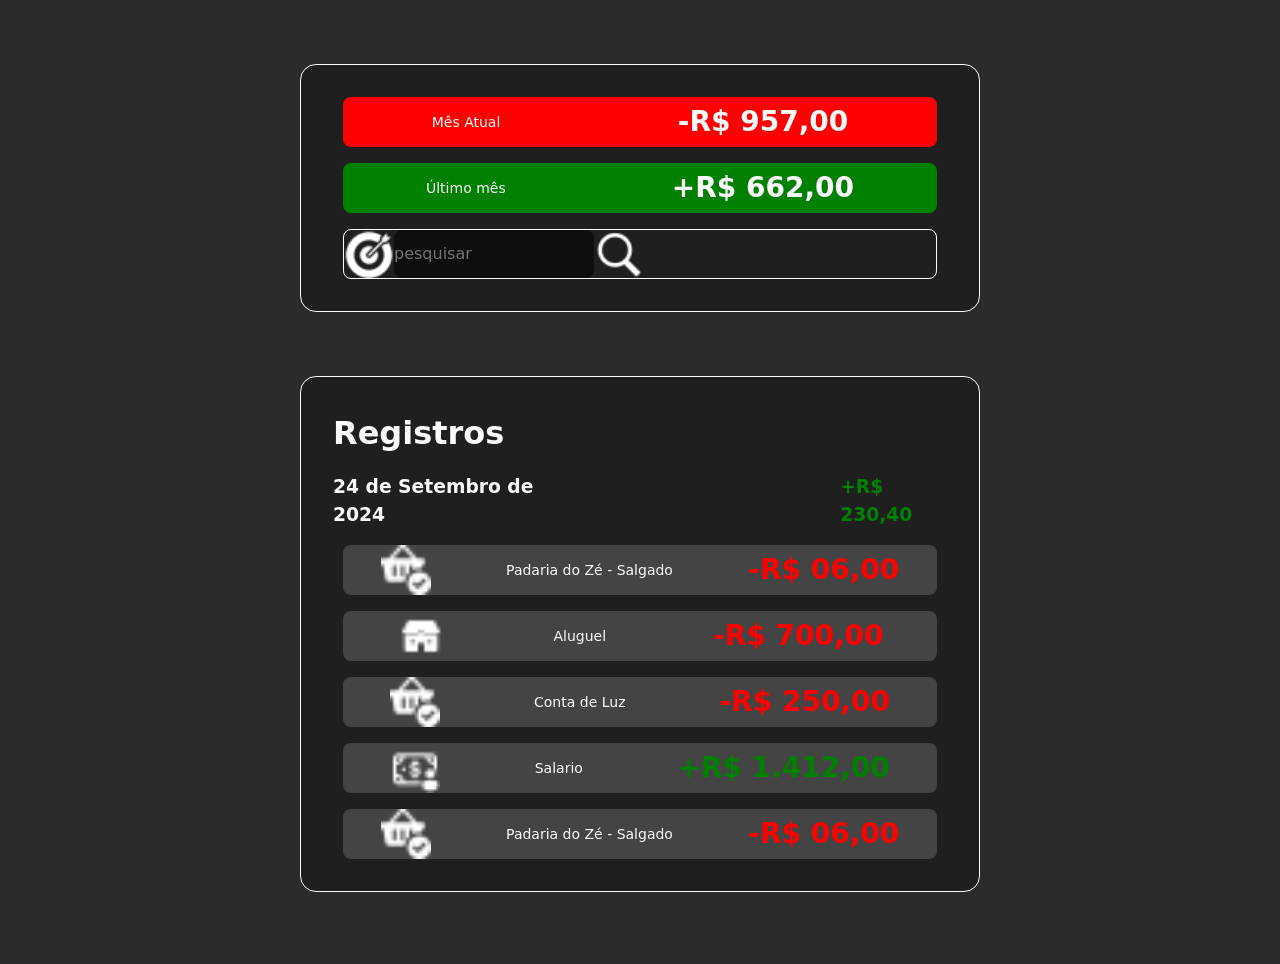
==== codigo/public/register.html @ f0cf1a9d "create register" ====
<!DOCTYPE html>
<html lang="pt-BR">
  <head>
    <meta charset="UTF-8" />
    <meta name="viewport" content="width=device-width, initial-scale=1.0" />
    <title>FinUp | Login</title>
    <link rel="stylesheet" href="assets/css/globals.css" />
    <link rel="stylesheet" href="assets/css/register.css" />
    <link rel="stylesheet" href="assets/css/form.css" />
  </head>
  <body>
    <main>
      <div class="card">
        <div class="form">
          <div class="container" style="background-color: red">
            <span class="info">Mês Atual</span>
            <span class="value">-R$ 957,00</span>
          </div>

          <div class="container" style="background-color: green">
            <span class="info">Último mês</span>
            <span class="value">+R$ 662,00</span>
          </div>

          <div id="pesquisar">
            <img src="assets/img/icon/icones/tiroaoalvo.png" id="btnBusca" alt="Buscar"
            class="searchImg"/>
            <input type="text" id="Pesquisar" placeholder="pesquisar"/>
            <img src="assets/img/icon/icones/loupe.png" alt="loupe"
            class="loupe">
          </div>
      </div>
    </main>
    <main>
      <div class="card">
        <div class="form">
          <h1>Registros</h1>
          <div class="titulo1">
          <h3>24 de Setembro de 2024 </h3>
          <h3 style="color: green;">+R$ 230,40</h3>
          </div>
          <div class="container2">
            <img src="assets/img/icon/icones/compra.png" class="searchImg">
            <span class="info">Padaria do Zé - Salgado</span>
            <span class="value">
              <div style="color: red;">-R$ 06,00</div>
            </span>
          </div>
          <div class="container2">
            <img src="assets/img/icon/icones/casa.png" class="searchImg">
            <span class="info">Aluguel</span>
            <span class="value">
               <div style="color: red;">-R$ 700,00</div>
            </span>
          </div>
          <div class="container2">
            <img src="assets/img/icon/icones/compra.png" class="searchImg">
            <span class="info">Conta de Luz</span>
            <span class="value">
              <div style="color: red;">-R$ 250,00</div>
            </span>
         </div>
          <div class="container2">
            <img src="assets/img/icon/icones/salario.png" class="searchImg">
            <span class="info">Salario</span>
            <span class="value">
               <div style="color: green;">+R$ 1.412,00</div>
            </span>
          </div>
          <div class="container2">
            <img src="assets/img/icon/icones/compra.png" class="searchImg">
            <span class="info">Padaria do Zé - Salgado</span>
            <span class="value">
              <div style="color: red;">-R$ 06,00</div>
            </span>
        </div>
      </div>
    </main>
    <!-- Javascript -->
    <script src="assets/js/register.js" type="module"></script>
  </body>
</html>
---- codigo/public/assets/css/globals.css ----
:root {
  --background: #2b2b2b;
  --foreground: #FAFAFA;
  --card: #1f1f1f;
  --input: #0D0F0D;
  --primary: #6D9588;
  --background-destructive: #7F1D1D;
  --foreground-destructive: #FF4B4B;
  --background-success: #1D6B09;
  --foreground-success: #A1FF57;

  --text-xs: 0.750rem;
  --text-sm: 0.875rem;
  --text-md: 1.000rem;
  --text-lg: 1.125rem;
  --text-xl: 1.250rem;
  --text-2xl: 1.50rem;
  --text-3xl: 2.00rem;
  --text-4xl: 3.00rem;
}

*,
::before,
::after {
  box-sizing: border-box;
}

html {
  line-height: 1.5;
  font-family: ui-sans-serif, system-ui, Arial, Helvetica, sans-serif;
}

body {
  min-height: 100svh;
  margin: 0;
  line-height: inherit;
  background-color: var(--background);
  color: var(--foreground);
}

a {
  color: inherit;
  text-decoration: inherit;
}

button,
input,
optgroup,
select,
textarea {
  background-color: var(--input);
  border: none;
  border-radius: .5rem;
  font-family: inherit;
  font-feature-settings: inherit;
  font-variation-settings: inherit;
  font-size: 100%;
  font-weight: inherit;
  line-height: inherit;
  letter-spacing: inherit;
  color: inherit;
  margin: 0;
  padding: 0;
}

blockquote,
dl,
dd,
h1,
h2,
h3,
h4,
h5,
h6,
hr,
figure,
p,
pre {
  margin: 0;
}

fieldset {
  margin: 0;
  padding: 0;
}

legend, dialog {
  padding: 0;
}

ol,
ul,
menu {
  list-style: none;
  margin: 0;
  padding: 0;
}

textarea {
  resize: vertical;
}

button,
[role="button"] {
  cursor: pointer;
}

:disabled {
  cursor: default;
}

img,
svg,
video,
canvas,
audio,
iframe,
embed,
object {
  display: block;
}

img,
video {
  max-width: 100%;
  height: auto;
}

[hidden] {
  display: none;
}

.sr-only {
  position: absolute;
  width: 1px;
  height: 1px;
  padding: 0;
  margin: -1px;
  overflow: hidden;
  clip: rect(0, 0, 0, 0);
  white-space: nowrap;
  border-width: 0;
}

.not-sr-only {
  position: static;
  width: auto;
  height: auto;
  padding: 0;
  margin: 0;
  overflow: visible;
  clip: auto;
  white-space: normal;
}

@media (prefers-reduced-motion: reduce) {
  html:focus-within {
    scroll-behavior: auto;
  }

  *,
  *::before,
  *::after {
    animation-duration: 0.01ms !important;
    animation-iteration-count: 1 !important;
    transition-duration: 0.01ms !important;
    scroll-behavior: auto !important;
  }
}
---- codigo/public/assets/css/register.css ----
.container {
    border-radius: 8px;
    height: 50px;
    background-color: red;
    margin-right: 10px;
    margin-left: 10px;
    width: '100%';
    display: flex;
    justify-content: space-around;
    align-items: center;

}
.info {
    font-weight: 400;
    font-size: 14px;
}
.value {
    font-weight: 700;
    font-size: 28px;
}
.searchImg {
    width: 50px;
    height: 50px;
    float: left;
}
#pesquisar {
    display: flex;
    align-content:space-around;
    border:1px solid;
    border-radius: 8px;
    margin-right: 10px;
    margin-left:10px;
    width: '100%';
    height: 50px;
}
.loupe{
    width: 50px;
    height: 50px;
}

.container2 {
    border-radius: 8px;
    height: 50px;
    background-color: rgb(68, 68, 68);
    margin-right: 10px;
    margin-left: 10px;
    width: '100%';
    display: flex;
    justify-content: space-around;
    align-items: center;
    
}
.titulo1 {
    display: flex;
    gap: 280px
}
---- codigo/public/assets/css/form.css ----
.card>.form {
  background: var(--card);
  border: 1px solid currentColor;
  border-radius: 1rem;
  max-width: 680px;
  margin-inline: auto;
  padding: 2rem;
  margin-top: 4rem;
}

.form {
  display: grid;
  gap: 1rem;
}

.form__header {
  text-align: center;
}

.form__field {
  display: grid;
  gap: .5rem;
}

.form__field__label {
  font-size: var(--text-xl);
}

.form__field__input {
  padding-block: .25rem;
  padding-inline: .5rem;
  font-size: var(--text-lg);
}

.form__field__tab {
  background-color: var(--input);
  border-radius: .5rem;
  display: flex;
}

.form__field__tab__item {
  position: relative;
  width: 100%;
  display: flex;
  align-items: center;
  justify-content: center;
  padding: .5rem;
}

.form__field__tab__label {
  width: 100%;
  height: 100%;
  text-align: center;
  border-radius: .25rem;
  padding: .25rem;
  font-size: var(--text-lg);
  cursor: pointer;
}

.form__field__tab__input:checked~.form__field__tab__label {
  background-color: var(--foreground);
  color: var(--background);
}

.form__field__tab__input {
  appearance: none;
  position: absolute;
  inset: 0;
  background-color: transparent;
  z-index: -1;
}

.form__field__icons {
  display: flex;
  justify-items: center;
  align-items: center;
  gap: 1rem;
  max-width: 100%;
  overflow-y: hidden;
  overflow-x: auto;
  padding: .25rem;
  padding-bottom: .5rem;
  color-scheme: dark;
}

.form__field__icons__item {
  aspect-ratio: 1;
  height: 48px;
  display: flex;
  justify-content: center;
  align-items: center;
  position: relative;
  border: 1px solid var(--foreground);
  border-radius: .5rem;
  background-color: var(--input);
}

.form__field__icons__item:has(.form__field__icons__item__input:checked) {
  filter: invert(1);
}

.form__field__icons__item__input {
  position: absolute;
  appearance: none;
  inset: 0;
  background-color: transparent;
  cursor: pointer;
  user-select: none;
}

.form__field__icons__item__image {
  width: calc(100% - 1rem);
  height: calc(100% - 1rem);
}

.form__footer {
  display: flex;
  justify-content: end;
  align-items: center;
  gap: 1rem;
}

.form__cancel {
  background: transparent;
  width: 100%;
  max-width: 256px;
  margin-inline: auto;
  padding: .5rem;
}

.form__submit {
  background: var(--foreground);
  color: var(--background);
  width: 100%;
  max-width: 256px;
  padding: .5rem;
}
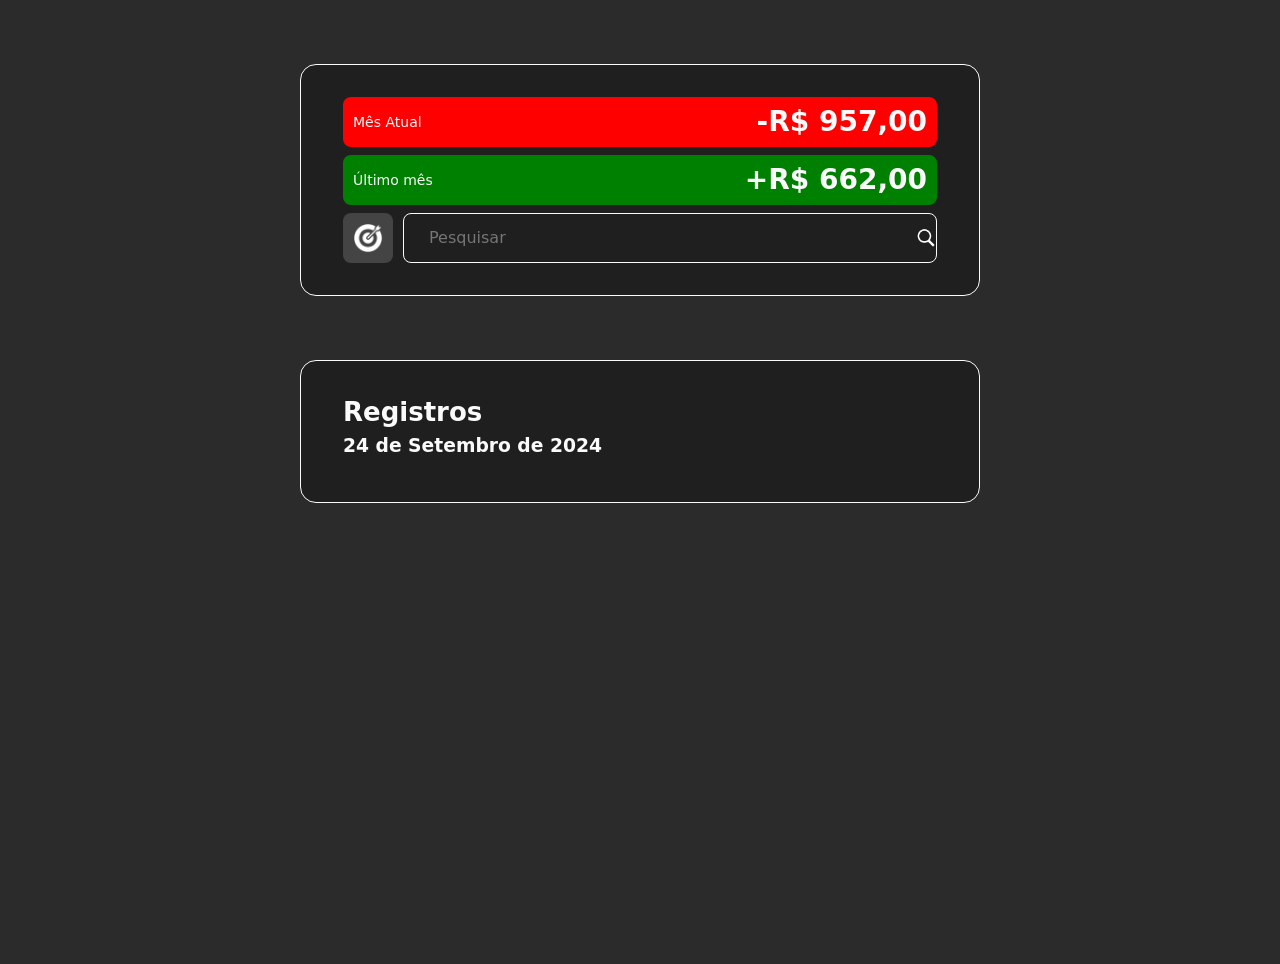
==== commit cb2d6843: "update" ====
--- a/codigo/public/register.html
+++ b/codigo/public/register.html
@@ -12,67 +12,31 @@
     <main>
       <div class="card">
         <div class="form">
-          <div class="container" style="background-color: red">
-            <span class="info">Mês Atual</span>
-            <span class="value">-R$ 957,00</span>
-          </div>
-
-          <div class="container" style="background-color: green">
-            <span class="info">Último mês</span>
-            <span class="value">+R$ 662,00</span>
-          </div>
-
-          <div id="pesquisar">
-            <img src="assets/img/icon/icones/tiroaoalvo.png" id="btnBusca" alt="Buscar"
-            class="searchImg"/>
-            <input type="text" id="Pesquisar" placeholder="pesquisar"/>
-            <img src="assets/img/icon/icones/loupe.png" alt="loupe"
-            class="loupe">
-          </div>
+          <div class="registryContainer">
+            <div class="container" style="background-color: red">
+              <span class="info">Mês Atual</span>
+              <span id="previousMonth" class="value">-R$ 957,00</span>
+            </div>
+            <div class="container" style="background-color: green">
+              <span class="info">Último mês</span>
+              <span id="currentMonth" class="value">+R$ 662,00</span>
+            </div>
+            <div class="searchContainer">
+              <img src="assets/img/icon/icones/tiroaoalvo.png" id="btnBusca" alt="Buscar" class="searchImg"/>
+              <input type="text" id="pesquisar" style="width: 100%;" class="icon" placeholder="Pesquisar"/>
+            </div>
+        </div>
       </div>
     </main>
     <main>
       <div class="card">
         <div class="form">
-          <h1>Registros</h1>
-          <div class="titulo1">
-          <h3>24 de Setembro de 2024 </h3>
-          <h3 style="color: green;">+R$ 230,40</h3>
-          </div>
-          <div class="container2">
-            <img src="assets/img/icon/icones/compra.png" class="searchImg">
-            <span class="info">Padaria do Zé - Salgado</span>
-            <span class="value">
-              <div style="color: red;">-R$ 06,00</div>
-            </span>
-          </div>
-          <div class="container2">
-            <img src="assets/img/icon/icones/casa.png" class="searchImg">
-            <span class="info">Aluguel</span>
-            <span class="value">
-               <div style="color: red;">-R$ 700,00</div>
-            </span>
-          </div>
-          <div class="container2">
-            <img src="assets/img/icon/icones/compra.png" class="searchImg">
-            <span class="info">Conta de Luz</span>
-            <span class="value">
-              <div style="color: red;">-R$ 250,00</div>
-            </span>
-         </div>
-          <div class="container2">
-            <img src="assets/img/icon/icones/salario.png" class="searchImg">
-            <span class="info">Salario</span>
-            <span class="value">
-               <div style="color: green;">+R$ 1.412,00</div>
-            </span>
-          </div>
-          <div class="container2">
-            <img src="assets/img/icon/icones/compra.png" class="searchImg">
-            <span class="info">Padaria do Zé - Salgado</span>
-            <span class="value">
-              <div style="color: red;">-R$ 06,00</div>
-            </span>
+          <div id="elements" class="registryContainer">
+            <span class="registry">Registros</span>
+            <div class="titulo1">
+              <h3>24 de Setembro de 2024 </h3>
+              <h3 id="total"></h3>
+            </div>
         </div>
       </div>
     </main>
--- a/codigo/public/assets/css/register.css
+++ b/codigo/public/assets/css/register.css
@@ -1,14 +1,18 @@
+.registryContainer {
+    margin-right: 10px;
+    margin-left: 10px;
+}
 .container {
     border-radius: 8px;
     height: 50px;
     background-color: red;
-    margin-right: 10px;
-    margin-left: 10px;
     width: '100%';
     display: flex;
-    justify-content: space-around;
+    justify-content: space-between;
     align-items: center;
-
+    margin-bottom: 8px;
+    padding-right: 10px;
+    padding-left: 10px;
 }
 .info {
     font-weight: 400;
@@ -19,38 +23,44 @@
     font-size: 28px;
 }
 .searchImg {
+    background-color: rgb(68, 68, 68);
+    margin-right: 10px;
     width: 50px;
     height: 50px;
-    float: left;
+    padding: 10px;
+    border-radius: 8px;
 }
-#pesquisar {
+.searchContainer {
     display: flex;
-    align-content:space-around;
-    border:1px solid;
+    justify-content:space-between;
     border-radius: 8px;
-    margin-right: 10px;
-    margin-left:10px;
-    width: '100%';
     height: 50px;
 }
-.loupe{
-    width: 50px;
-    height: 50px;
+.icon {
+    border: 1px solid;
+    padding-left: 25px;
+    background: url("../img/icon/icones/loupe.png") no-repeat right;
+    background-size: 20px;
 }
 
+.registry { 
+    font-weight: 800;
+    font-size: 26px;
+}
 .container2 {
     border-radius: 8px;
     height: 50px;
     background-color: rgb(68, 68, 68);
-    margin-right: 10px;
-    margin-left: 10px;
     width: '100%';
     display: flex;
-    justify-content: space-around;
+    justify-content: space-between;
     align-items: center;
-    
+    padding-right: 10px;
+    padding-left: 10px;
+    margin-bottom: 8px;
 }
 .titulo1 {
     display: flex;
-    gap: 280px
-}+    justify-content: space-between;
+    margin-bottom: 10px;
+}
